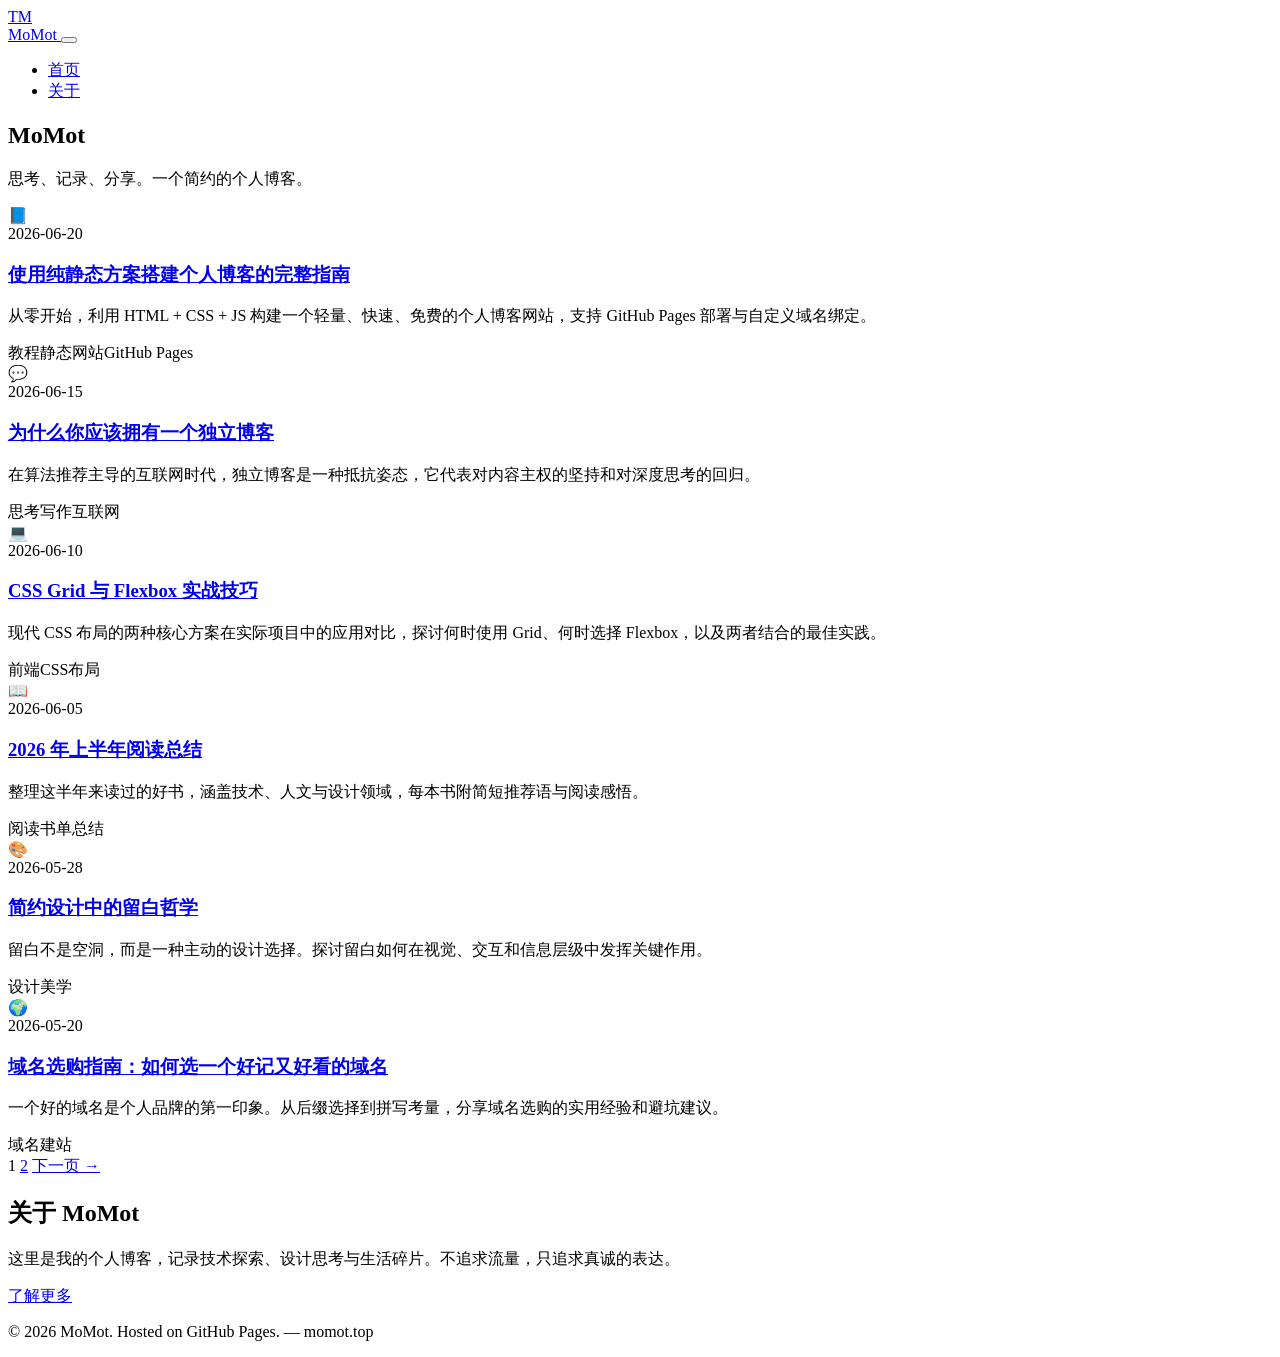
==== index.html @ f65b400c "Add index.html" ====
<!DOCTYPE html>
<html lang="zh-CN">
<head>
  <meta charset="UTF-8">
  <meta name="viewport" content="width=device-width, initial-scale=1.0">
  <title>MoMot - 思考与记录</title>
  <link rel="stylesheet" href="style.css">
</head>
<body>

<nav class="navbar">
  <div class="nav-inner">
    <a href="./index.html" class="nav-brand">
      <div class="nav-logo">
        <span class="nav-logo-text">
          <span class="tm-top">TM</span>
        </span>
      </div>
      <span class="nav-site-name">MoMot</span>
    </a>
    <button class="nav-toggle" aria-label="菜单">
      <span></span><span></span><span></span>
    </button>
    <ul class="nav-links">
      <li><a href="./index.html" class="active">首页</a></li>
      <li><a href="./about.html">关于</a></li>
    </ul>
  </div>
</nav>

<section class="hero">
  <h1>MoMot</h1>
  <p>思考、记录、分享。一个简约的个人博客。</p>
</section>

<main class="main">
  <div class="post-grid">

    <!-- Post 1 -->
    <article class="post-card">
      <div class="post-card-img"><span>&#x1F4D8;</span></div>
      <div class="post-card-body">
        <span class="post-card-date">2026-06-20</span>
        <h3><a href="./post.html?id=1">使用纯静态方案搭建个人博客的完整指南</a></h3>
        <p class="post-card-excerpt">从零开始，利用 HTML + CSS + JS 构建一个轻量、快速、免费的个人博客网站，支持 GitHub Pages 部署与自定义域名绑定。</p>
        <div class="post-card-tags">
          <span>教程</span><span>静态网站</span><span>GitHub Pages</span>
        </div>
      </div>
    </article>

    <!-- Post 2 -->
    <article class="post-card">
      <div class="post-card-img"><span>&#x1F4AC;</span></div>
      <div class="post-card-body">
        <span class="post-card-date">2026-06-15</span>
        <h3><a href="./post.html?id=2">为什么你应该拥有一个独立博客</a></h3>
        <p class="post-card-excerpt">在算法推荐主导的互联网时代，独立博客是一种抵抗姿态，它代表对内容主权的坚持和对深度思考的回归。</p>
        <div class="post-card-tags">
          <span>思考</span><span>写作</span><span>互联网</span>
        </div>
      </div>
    </article>

    <!-- Post 3 -->
    <article class="post-card">
      <div class="post-card-img"><span>&#x1F4BB;</span></div>
      <div class="post-card-body">
        <span class="post-card-date">2026-06-10</span>
        <h3><a href="./post.html?id=3">CSS Grid 与 Flexbox 实战技巧</a></h3>
        <p class="post-card-excerpt">现代 CSS 布局的两种核心方案在实际项目中的应用对比，探讨何时使用 Grid、何时选择 Flexbox，以及两者结合的最佳实践。</p>
        <div class="post-card-tags">
          <span>前端</span><span>CSS</span><span>布局</span>
        </div>
      </div>
    </article>

    <!-- Post 4 -->
    <article class="post-card">
      <div class="post-card-img"><span>&#x1F4D6;</span></div>
      <div class="post-card-body">
        <span class="post-card-date">2026-06-05</span>
        <h3><a href="./post.html?id=4">2026 年上半年阅读总结</a></h3>
        <p class="post-card-excerpt">整理这半年来读过的好书，涵盖技术、人文与设计领域，每本书附简短推荐语与阅读感悟。</p>
        <div class="post-card-tags">
          <span>阅读</span><span>书单</span><span>总结</span>
        </div>
      </div>
    </article>

    <!-- Post 5 -->
    <article class="post-card">
      <div class="post-card-img"><span>&#x1F3A8;</span></div>
      <div class="post-card-body">
        <span class="post-card-date">2026-05-28</span>
        <h3><a href="./post.html?id=5">简约设计中的留白哲学</a></h3>
        <p class="post-card-excerpt">留白不是空洞，而是一种主动的设计选择。探讨留白如何在视觉、交互和信息层级中发挥关键作用。</p>
        <div class="post-card-tags">
          <span>设计</span><span>美学</span>
        </div>
      </div>
    </article>

    <!-- Post 6 -->
    <article class="post-card">
      <div class="post-card-img"><span>&#x1F30D;</span></div>
      <div class="post-card-body">
        <span class="post-card-date">2026-05-20</span>
        <h3><a href="./post.html?id=6">域名选购指南：如何选一个好记又好看的域名</a></h3>
        <p class="post-card-excerpt">一个好的域名是个人品牌的第一印象。从后缀选择到拼写考量，分享域名选购的实用经验和避坑建议。</p>
        <div class="post-card-tags">
          <span>域名</span><span>建站</span>
        </div>
      </div>
    </article>

  </div>

  <!-- Pagination -->
  <div class="pagination">
    <span class="current">1</span>
    <a href="#">2</a>
    <a href="#">下一页 &rarr;</a>
  </div>

  <!-- About Snippet -->
  <div class="about-snippet">
    <h2>关于 MoMot</h2>
    <p>这里是我的个人博客，记录技术探索、设计思考与生活碎片。不追求流量，只追求真诚的表达。</p>
    <a href="./about.html" class="btn">了解更多</a>
  </div>
</main>

<footer class="site-footer">
  <p>&copy; 2026 MoMot. Hosted on GitHub Pages. &mdash; momot.top</p>
</footer>

<script src="script.js"></script>
</body>
</html>
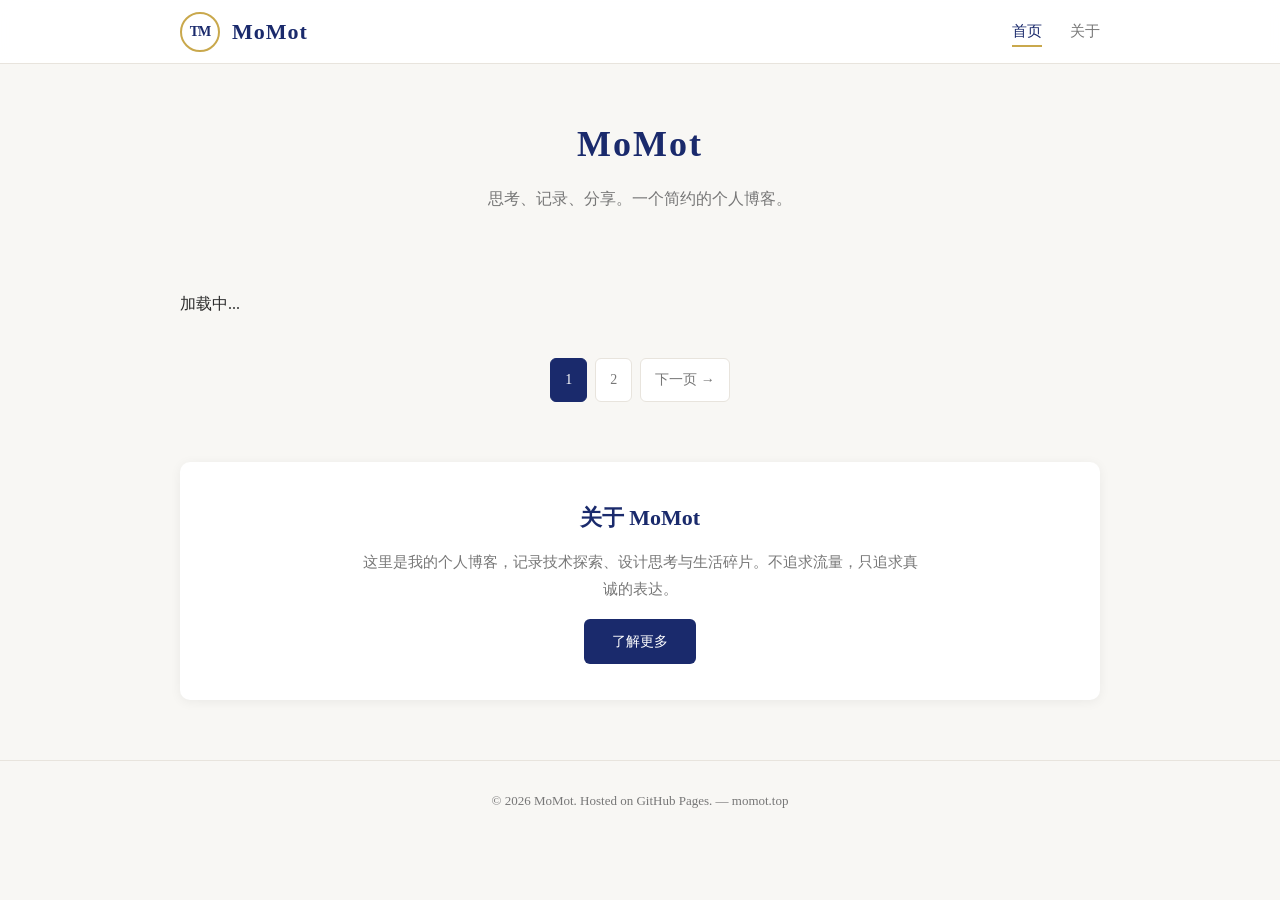
==== commit 999f3fda: "Update index.html" ====
--- a/index.html
+++ b/index.html
@@ -1,140 +1,61 @@
-<!DOCTYPE html>
-<html lang="zh-CN">
-<head>
-  <meta charset="UTF-8">
-  <meta name="viewport" content="width=device-width, initial-scale=1.0">
-  <title>MoMot - 思考与记录</title>
-  <link rel="stylesheet" href="style.css">
-</head>
-<body>
-
-<nav class="navbar">
-  <div class="nav-inner">
-    <a href="./index.html" class="nav-brand">
-      <div class="nav-logo">
-        <span class="nav-logo-text">
-          <span class="tm-top">TM</span>
-        </span>
-      </div>
-      <span class="nav-site-name">MoMot</span>
-    </a>
-    <button class="nav-toggle" aria-label="菜单">
-      <span></span><span></span><span></span>
-    </button>
-    <ul class="nav-links">
-      <li><a href="./index.html" class="active">首页</a></li>
-      <li><a href="./about.html">关于</a></li>
-    </ul>
-  </div>
-</nav>
-
-<section class="hero">
-  <h1>MoMot</h1>
-  <p>思考、记录、分享。一个简约的个人博客。</p>
-</section>
-
-<main class="main">
-  <div class="post-grid">
-
-    <!-- Post 1 -->
-    <article class="post-card">
-      <div class="post-card-img"><span>&#x1F4D8;</span></div>
-      <div class="post-card-body">
-        <span class="post-card-date">2026-06-20</span>
-        <h3><a href="./post.html?id=1">使用纯静态方案搭建个人博客的完整指南</a></h3>
-        <p class="post-card-excerpt">从零开始，利用 HTML + CSS + JS 构建一个轻量、快速、免费的个人博客网站，支持 GitHub Pages 部署与自定义域名绑定。</p>
-        <div class="post-card-tags">
-          <span>教程</span><span>静态网站</span><span>GitHub Pages</span>
-        </div>
-      </div>
-    </article>
-
-    <!-- Post 2 -->
-    <article class="post-card">
-      <div class="post-card-img"><span>&#x1F4AC;</span></div>
-      <div class="post-card-body">
-        <span class="post-card-date">2026-06-15</span>
-        <h3><a href="./post.html?id=2">为什么你应该拥有一个独立博客</a></h3>
-        <p class="post-card-excerpt">在算法推荐主导的互联网时代，独立博客是一种抵抗姿态，它代表对内容主权的坚持和对深度思考的回归。</p>
-        <div class="post-card-tags">
-          <span>思考</span><span>写作</span><span>互联网</span>
-        </div>
-      </div>
-    </article>
-
-    <!-- Post 3 -->
-    <article class="post-card">
-      <div class="post-card-img"><span>&#x1F4BB;</span></div>
-      <div class="post-card-body">
-        <span class="post-card-date">2026-06-10</span>
-        <h3><a href="./post.html?id=3">CSS Grid 与 Flexbox 实战技巧</a></h3>
-        <p class="post-card-excerpt">现代 CSS 布局的两种核心方案在实际项目中的应用对比，探讨何时使用 Grid、何时选择 Flexbox，以及两者结合的最佳实践。</p>
-        <div class="post-card-tags">
-          <span>前端</span><span>CSS</span><span>布局</span>
-        </div>
-      </div>
-    </article>
-
-    <!-- Post 4 -->
-    <article class="post-card">
-      <div class="post-card-img"><span>&#x1F4D6;</span></div>
-      <div class="post-card-body">
-        <span class="post-card-date">2026-06-05</span>
-        <h3><a href="./post.html?id=4">2026 年上半年阅读总结</a></h3>
-        <p class="post-card-excerpt">整理这半年来读过的好书，涵盖技术、人文与设计领域，每本书附简短推荐语与阅读感悟。</p>
-        <div class="post-card-tags">
-          <span>阅读</span><span>书单</span><span>总结</span>
-        </div>
-      </div>
-    </article>
-
-    <!-- Post 5 -->
-    <article class="post-card">
-      <div class="post-card-img"><span>&#x1F3A8;</span></div>
-      <div class="post-card-body">
-        <span class="post-card-date">2026-05-28</span>
-        <h3><a href="./post.html?id=5">简约设计中的留白哲学</a></h3>
-        <p class="post-card-excerpt">留白不是空洞，而是一种主动的设计选择。探讨留白如何在视觉、交互和信息层级中发挥关键作用。</p>
-        <div class="post-card-tags">
-          <span>设计</span><span>美学</span>
-        </div>
-      </div>
-    </article>
-
-    <!-- Post 6 -->
-    <article class="post-card">
-      <div class="post-card-img"><span>&#x1F30D;</span></div>
-      <div class="post-card-body">
-        <span class="post-card-date">2026-05-20</span>
-        <h3><a href="./post.html?id=6">域名选购指南：如何选一个好记又好看的域名</a></h3>
-        <p class="post-card-excerpt">一个好的域名是个人品牌的第一印象。从后缀选择到拼写考量，分享域名选购的实用经验和避坑建议。</p>
-        <div class="post-card-tags">
-          <span>域名</span><span>建站</span>
-        </div>
-      </div>
-    </article>
-
-  </div>
-
-  <!-- Pagination -->
-  <div class="pagination">
-    <span class="current">1</span>
-    <a href="#">2</a>
-    <a href="#">下一页 &rarr;</a>
-  </div>
-
-  <!-- About Snippet -->
-  <div class="about-snippet">
-    <h2>关于 MoMot</h2>
-    <p>这里是我的个人博客，记录技术探索、设计思考与生活碎片。不追求流量，只追求真诚的表达。</p>
-    <a href="./about.html" class="btn">了解更多</a>
-  </div>
-</main>
-
-<footer class="site-footer">
-  <p>&copy; 2026 MoMot. Hosted on GitHub Pages. &mdash; momot.top</p>
-</footer>
-
-<script src="script.js"></script>
-</body>
-</html>+<!DOCTYPE html>
+<html lang="zh-CN">
+<head>
+  <meta charset="UTF-8">
+  <meta name="viewport" content="width=device-width, initial-scale=1.0">
+  <title>MoMot - 思考与记录</title>
+  <link rel="stylesheet" href="style.css">
+</head>
+<body>
+
+<nav class="navbar">
+  <div class="nav-inner">
+    <a href="./index.html" class="nav-brand">
+      <div class="nav-logo">
+        <span class="nav-logo-text">
+          <span class="tm-top">TM</span>
+        </span>
+      </div>
+      <span class="nav-site-name">MoMot</span>
+    </a>
+    <button class="nav-toggle" aria-label="菜单">
+      <span></span><span></span><span></span>
+    </button>
+    <ul class="nav-links">
+      <li><a href="./index.html" class="active">首页</a></li>
+      <li><a href="./about.html">关于</a></li>
+    </ul>
+  </div>
+</nav>
+
+<section class="hero">
+  <h1>MoMot</h1>
+  <p>思考、记录、分享。一个简约的个人博客。</p>
+</section>
+
+<main class="main">
+  <div class="post-grid">
+    <!-- Dynamic content loaded by script.js -->
+    <p class="loading-text">加载中...</p>
+  </div>
+
+  <div class="pagination">
+    <span class="current">1</span>
+    <a href="#">2</a>
+    <a href="#">下一页 &rarr;</a>
+  </div>
+
+  <div class="about-snippet">
+    <h2>关于 MoMot</h2>
+    <p>这里是我的个人博客，记录技术探索、设计思考与生活碎片。不追求流量，只追求真诚的表达。</p>
+    <a href="./about.html" class="btn">了解更多</a>
+  </div>
+</main>
+
+<footer class="site-footer">
+  <p>&copy; 2026 MoMot. Hosted on GitHub Pages. &mdash; momot.top</p>
+</footer>
+
+<script src="script.js"></script>
+</body>
+</html>
--- a/style.css
+++ b/style.css
@@ -0,0 +1,403 @@
+/* ===== MoMot Blog - Main Stylesheet ===== */
+:root {
+  --deep-blue: #1a2a6c;
+  --deep-blue-light: #243a8a;
+  --deep-blue-dark: #0f1d50;
+  --gold: #c9a84c;
+  --gold-light: #d9be6e;
+  --bg: #f8f7f4;
+  --card-bg: #ffffff;
+  --text: #2c2c2c;
+  --text-muted: #777;
+  --border: #e8e4dd;
+  --shadow: 0 2px 12px rgba(0,0,0,0.06);
+  --radius: 10px;
+  --max-width: 960px;
+  --nav-height: 64px;
+}
+
+* { margin:0; padding:0; box-sizing:border-box; }
+
+body {
+  font-family: "Georgia", "Noto Serif SC", "Source Han Serif SC", "STSong", serif;
+  background: var(--bg);
+  color: var(--text);
+  line-height: 1.8;
+  min-height: 100vh;
+}
+
+a { color: var(--deep-blue); text-decoration: none; transition: color 0.2s; }
+a:hover { color: var(--gold); }
+
+/* ===== Navbar ===== */
+.navbar {
+  position: sticky; top:0; z-index:100;
+  background: rgba(255,255,255,0.92);
+  backdrop-filter: blur(10px);
+  -webkit-backdrop-filter: blur(10px);
+  border-bottom: 1px solid var(--border);
+  height: var(--nav-height);
+}
+.nav-inner {
+  max-width: var(--max-width);
+  margin: 0 auto;
+  padding: 0 20px;
+  display: flex;
+  align-items: center;
+  justify-content: space-between;
+  height: 100%;
+}
+.nav-brand {
+  display: flex;
+  align-items: center;
+  gap: 12px;
+  text-decoration: none;
+  color: var(--deep-blue);
+}
+.nav-logo {
+  width: 40px; height: 40px;
+  background: #fff;
+  border: 2px solid var(--gold);
+  border-radius: 50%;
+  display: flex;
+  align-items: center;
+  justify-content: center;
+  flex-shrink: 0;
+  position: relative;
+}
+.nav-logo-text {
+  font-family: "Georgia", serif;
+  font-weight: bold;
+  font-size: 14px;
+  line-height: 1;
+  text-align: center;
+  color: var(--deep-blue);
+  position: relative;
+}
+.nav-logo-text .tm-top {
+  color: var(--deep-blue);
+  letter-spacing: -1px;
+}
+.nav-logo-text .tm-gold {
+  color: var(--gold);
+  position: absolute;
+  top: 3px;
+  left: 3px;
+}
+.nav-site-name {
+  font-size: 22px;
+  font-weight: bold;
+  letter-spacing: 1px;
+  color: var(--deep-blue);
+}
+.nav-links { display:flex; gap:28px; list-style:none; }
+.nav-links a {
+  font-size: 15px;
+  color: var(--text-muted);
+  padding: 6px 0;
+  border-bottom: 2px solid transparent;
+  transition: color 0.2s, border-color 0.2s;
+}
+.nav-links a:hover,
+.nav-links a.active {
+  color: var(--deep-blue);
+  border-bottom-color: var(--gold);
+}
+
+/* Mobile nav toggle */
+.nav-toggle { display:none; background:none; border:none; cursor:pointer; padding:8px; }
+.nav-toggle span {
+  display:block; width:22px; height:2px;
+  background:var(--deep-blue); margin:5px 0;
+  transition: all 0.3s;
+}
+
+/* ===== Main Content ===== */
+.main {
+  max-width: var(--max-width);
+  margin: 0 auto;
+  padding: 32px 20px 60px;
+}
+
+/* ===== Hero / Intro ===== */
+.hero {
+  text-align: center;
+  padding: 48px 20px 36px;
+}
+.hero h1 {
+  font-size: 36px;
+  color: var(--deep-blue);
+  margin-bottom: 8px;
+  letter-spacing: 2px;
+}
+.hero p {
+  color: var(--text-muted);
+  font-size: 16px;
+}
+
+/* ===== Post Cards ===== */
+.post-grid {
+  display: grid;
+  grid-template-columns: repeat(auto-fill, minmax(300px, 1fr));
+  gap: 24px;
+  margin-top: 8px;
+}
+.post-card {
+  background: var(--card-bg);
+  border-radius: var(--radius);
+  overflow: hidden;
+  box-shadow: var(--shadow);
+  transition: transform 0.2s, box-shadow 0.2s;
+}
+.post-card:hover {
+  transform: translateY(-3px);
+  box-shadow: 0 6px 24px rgba(0,0,0,0.1);
+}
+.post-card-img {
+  height: 180px;
+  background: linear-gradient(135deg, var(--deep-blue) 0%, #2a4a9c 50%, var(--gold) 100%);
+  display: flex;
+  align-items: center;
+  justify-content: center;
+}
+.post-card-img span {
+  font-size: 40px;
+  color: rgba(255,255,255,0.7);
+}
+.post-card-body { padding: 20px; }
+.post-card-body h3 {
+  font-size: 18px;
+  margin-bottom: 6px;
+}
+.post-card-body h3 a { color: var(--deep-blue); }
+.post-card-body h3 a:hover { color: var(--gold); }
+.post-card-date {
+  font-size: 13px;
+  color: var(--text-muted);
+  margin-bottom: 10px;
+}
+.post-card-excerpt {
+  font-size: 14px;
+  color: #555;
+  line-height: 1.6;
+}
+.post-card-tags { margin-top: 12px; }
+.post-card-tags span {
+  display: inline-block;
+  background: #f0ece4;
+  color: var(--deep-blue);
+  font-size: 12px;
+  padding: 2px 10px;
+  border-radius: 12px;
+  margin-right: 6px;
+}
+
+/* ===== Sidebar / About snippet ===== */
+.about-snippet {
+  margin-top: 60px;
+  padding: 36px 24px;
+  background: var(--card-bg);
+  border-radius: var(--radius);
+  box-shadow: var(--shadow);
+  text-align: center;
+}
+.about-snippet h2 {
+  font-size: 22px;
+  color: var(--deep-blue);
+  margin-bottom: 12px;
+}
+.about-snippet p {
+  color: var(--text-muted);
+  max-width: 560px;
+  margin: 0 auto;
+  font-size: 15px;
+}
+.about-snippet .btn {
+  display: inline-block;
+  margin-top: 16px;
+  padding: 10px 28px;
+  background: var(--deep-blue);
+  color: #fff;
+  border-radius: 6px;
+  font-size: 14px;
+  transition: background 0.2s;
+}
+.about-snippet .btn:hover {
+  background: var(--gold);
+  color: #fff;
+}
+
+/* ===== Single Post Page ===== */
+.post-header {
+  text-align: center;
+  padding: 32px 0 24px;
+  border-bottom: 1px solid var(--border);
+  margin-bottom: 32px;
+}
+.post-header h1 {
+  font-size: 30px;
+  color: var(--deep-blue);
+  margin-bottom: 8px;
+}
+.post-header .post-meta {
+  color: var(--text-muted);
+  font-size: 14px;
+}
+.post-content {
+  font-size: 16px;
+  line-height: 2;
+}
+.post-content h2 {
+  font-size: 22px;
+  color: var(--deep-blue);
+  margin: 32px 0 12px;
+  padding-bottom: 6px;
+  border-bottom: 2px solid var(--gold);
+}
+.post-content h3 {
+  font-size: 18px;
+  color: var(--deep-blue);
+  margin: 24px 0 8px;
+}
+.post-content p { margin-bottom: 16px; }
+.post-content ul, .post-content ol {
+  margin: 12px 0 16px 24px;
+}
+.post-content li { margin-bottom: 6px; }
+.post-content blockquote {
+  border-left: 3px solid var(--gold);
+  padding: 8px 16px;
+  margin: 20px 0;
+  background: #faf9f6;
+  color: #666;
+  font-style: italic;
+}
+.post-content code {
+  background: #f0ece4;
+  padding: 2px 6px;
+  border-radius: 4px;
+  font-size: 14px;
+}
+.post-content pre {
+  background: #1e1e2e;
+  color: #cdd6f4;
+  padding: 16px 20px;
+  border-radius: 8px;
+  overflow-x: auto;
+  margin: 16px 0;
+  font-size: 14px;
+  line-height: 1.5;
+}
+.post-content pre code {
+  background: none;
+  padding: 0;
+  color: inherit;
+}
+.post-content img {
+  max-width: 100%;
+  border-radius: 8px;
+  margin: 16px 0;
+}
+.post-footer {
+  margin-top: 48px;
+  padding-top: 24px;
+  border-top: 1px solid var(--border);
+  text-align: center;
+}
+.post-footer a {
+  display: inline-block;
+  padding: 10px 28px;
+  background: var(--deep-blue);
+  color: #fff;
+  border-radius: 6px;
+  font-size: 14px;
+  transition: background 0.2s;
+}
+.post-footer a:hover { background: var(--gold); color:#fff; }
+
+/* ===== About Page ===== */
+.about-page { max-width: 700px; margin: 0 auto; padding: 40px 0; }
+.about-avatar {
+  width: 100px; height: 100px;
+  border-radius: 50%;
+  background: linear-gradient(135deg, var(--deep-blue) 0%, var(--gold) 100%);
+  margin: 0 auto 20px;
+  display: flex;
+  align-items: center;
+  justify-content: center;
+  font-size: 36px;
+  color: #fff;
+}
+.about-page h1 {
+  text-align: center;
+  font-size: 28px;
+  color: var(--deep-blue);
+  margin-bottom: 8px;
+}
+.about-page .subtitle {
+  text-align: center;
+  color: var(--text-muted);
+  font-size: 15px;
+  margin-bottom: 36px;
+}
+.about-page h2 {
+  font-size: 20px;
+  color: var(--deep-blue);
+  margin: 28px 0 12px;
+  padding-bottom: 4px;
+  border-bottom: 2px solid var(--gold);
+}
+.about-page p { margin-bottom: 14px; font-size: 15px; }
+.about-page ul { margin: 8px 0 16px 20px; }
+.about-page li { margin-bottom: 6px; font-size: 15px; }
+
+/* ===== Footer ===== */
+.site-footer {
+  text-align: center;
+  padding: 28px 20px;
+  border-top: 1px solid var(--border);
+  color: var(--text-muted);
+  font-size: 13px;
+}
+
+/* ===== Pagination ===== */
+.pagination {
+  display: flex; justify-content: center; gap: 8px;
+  margin-top: 40px;
+}
+.pagination a, .pagination span {
+  display: inline-block;
+  padding: 8px 14px;
+  border: 1px solid var(--border);
+  border-radius: 6px;
+  font-size: 14px;
+  color: var(--text-muted);
+  background: var(--card-bg);
+}
+.pagination a:hover { border-color: var(--gold); color: var(--gold); }
+.pagination .current {
+  background: var(--deep-blue);
+  color: #fff;
+  border-color: var(--deep-blue);
+}
+
+/* ===== Responsive ===== */
+@media (max-width: 768px) {
+  .post-grid { grid-template-columns: 1fr; }
+  .hero h1 { font-size: 26px; }
+  .nav-links {
+    display: none;
+    position: absolute; top: var(--nav-height);
+    left: 0; right: 0;
+    background: #fff;
+    flex-direction: column;
+    padding: 12px 20px;
+    gap: 8px;
+    border-bottom: 1px solid var(--border);
+    box-shadow: 0 4px 12px rgba(0,0,0,0.06);
+  }
+  .nav-links.open { display: flex; }
+  .nav-toggle { display: block; }
+  .post-header h1 { font-size: 24px; }
+  .about-page { padding: 20px; }
+}
